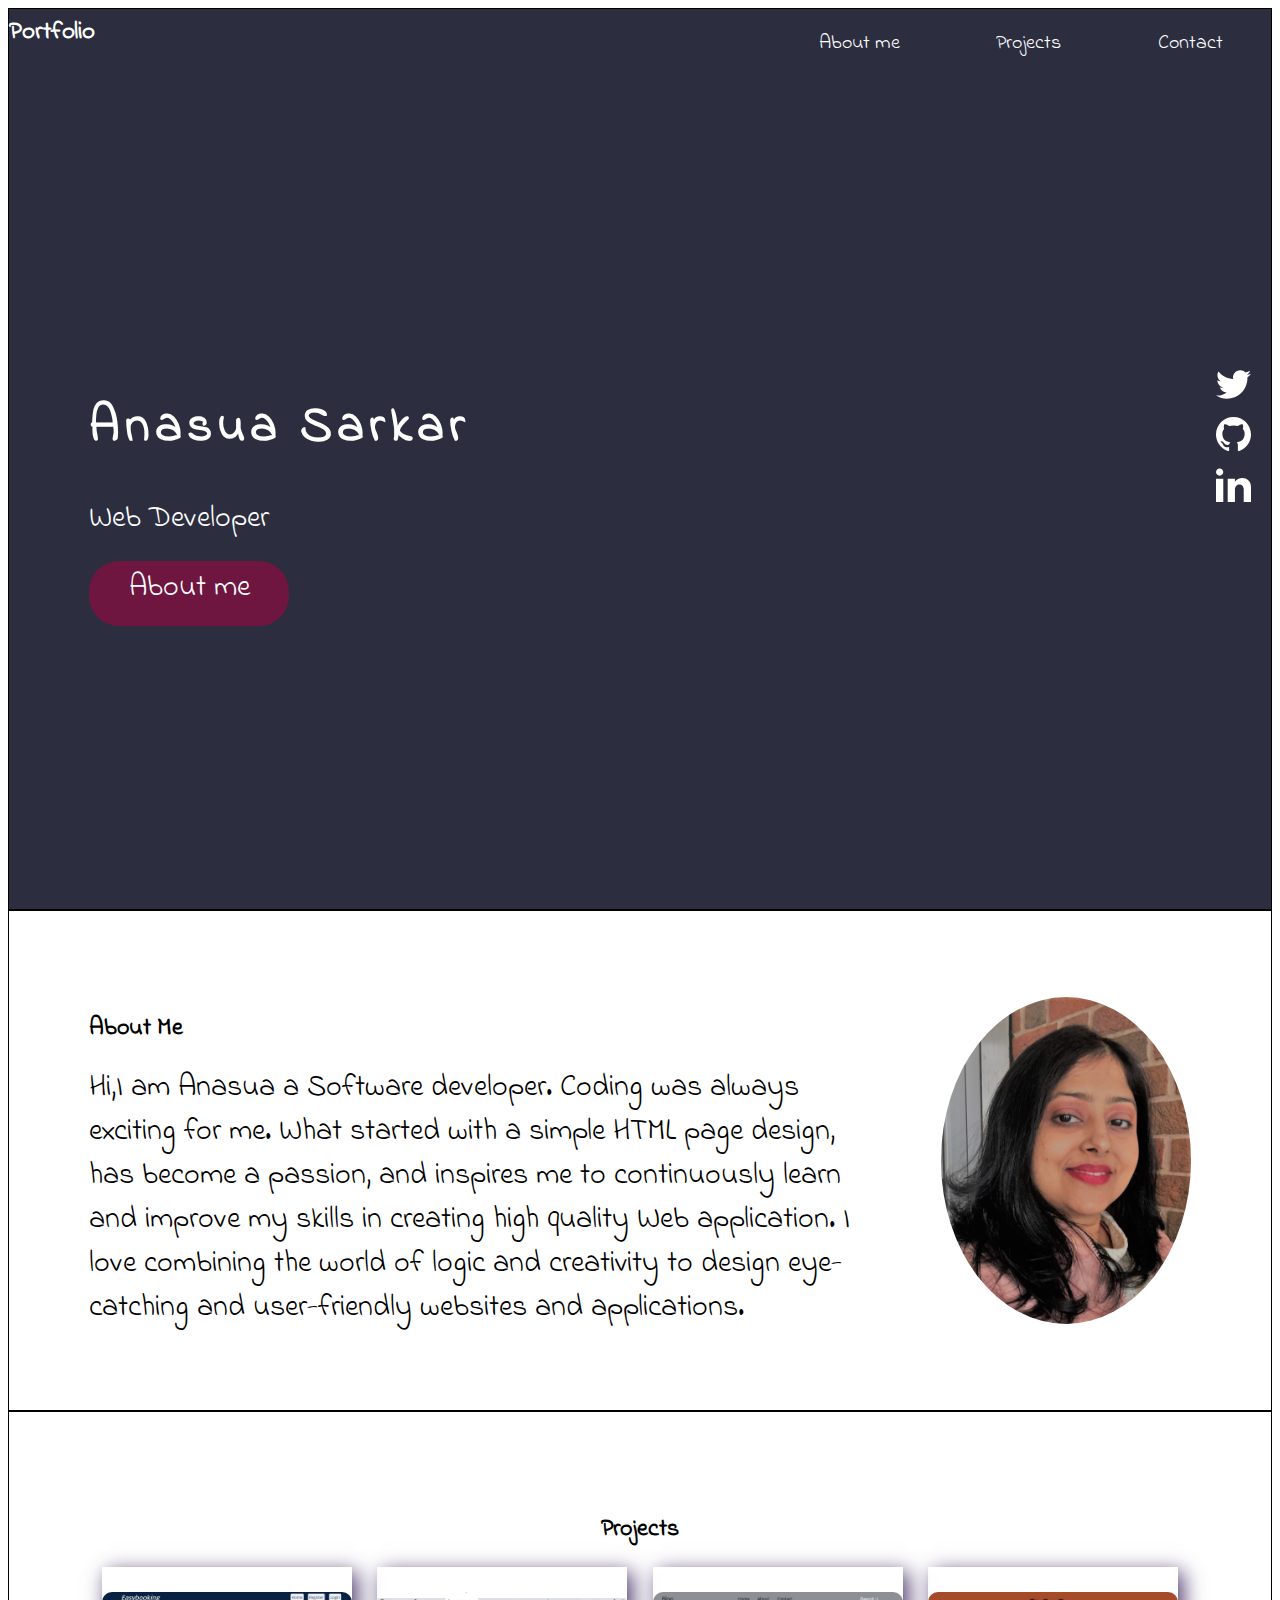
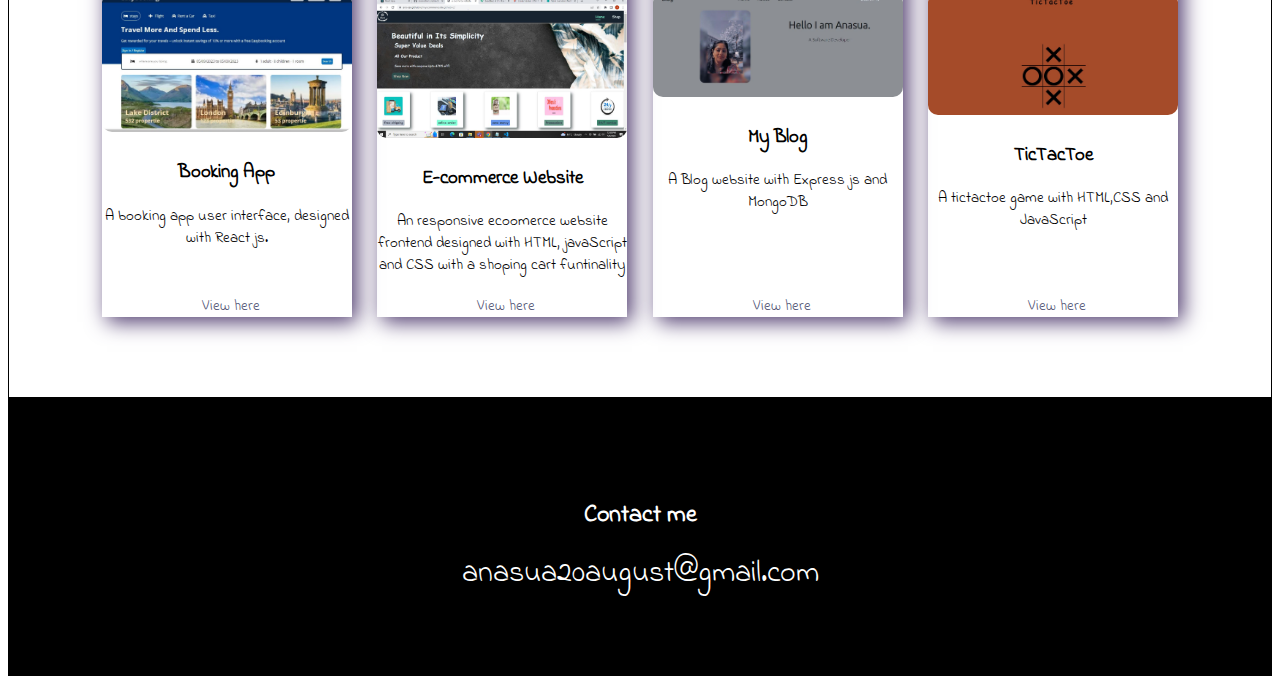
==== index.html @ 1d792365 "Update index.html" ====
<!DOCTYPE html>
<html lang="en">
<head>
    <meta charset="UTF-8">
    <meta http-equiv="X-UA-Compatible" content="IE=edge">
    <meta name="viewport" content="width=device-width, initial-scale=1.0">
    
    <link rel="preconnect" href="https://fonts.googleapis.com">
    <link rel="preconnect" href="https://fonts.gstatic.com" crossorigin>
    <link href="https://fonts.googleapis.com/css2?family=Indie+Flower&display=swap" rel="stylesheet">
    <link rel="stylesheet" href="https://cdnjs.cloudflare.com/ajax/libs/font-awesome/6.4.0/css/all.min.css" integrity="sha512-iecdLmaskl7CVkqkXNQ/ZH/XLlvWZOJyj7Yy7tcenmpD1ypASozpmT/E0iPtmFIB46ZmdtAc9eNBvH0H/ZpiBw==" crossorigin="anonymous" referrerpolicy="no-referrer" />
    <link rel="stylesheet" href="src/styles.css">
    <title>Portfolio</title>
</head>
<body>
    <section class="hero">
        
        <nav>
            <div><h5>Portfolio</h6></div>
            <ul id="nav-list">
                <li><a href="#about-me">About me</a></li>
                <li><a href="#projects">Projects</a></li>
                <li><a href="#contact-me">Contact</a></li>
            </ul>
            <button class="hamburger" id="hamburger"><i class="fa-solid fa-bars"></i> </button>
           
        </nav>
        <div class="hero-area">
           <div class="hero-text">
              <h1>Anasua Sarkar</h1>
                   <p>Web Developer</p>
                   <div class="button"><a href="#about-me">
                      About me</a>
                  </div>
            </div>      
         <div class="socials">
            <div><a href="https://www.twitter.com/@anasuasarkar23" target="_blank" class="social">
                <svg xmlns="http://www.w3.org/2000/svg" fill="#ffffff" width="35" height="35" viewBox="0 0 24 24"><path d="M24 4.557c-.883.392-1.832.656-2.828.775 1.017-.609 1.798-1.574 2.165-2.724-.951.564-2.005.974-3.127 1.195-.897-.957-2.178-1.555-3.594-1.555-3.179 0-5.515 2.966-4.797 6.045-4.091-.205-7.719-2.165-10.148-5.144-1.29 2.213-.669 5.108 1.523 6.574-.806-.026-1.566-.247-2.229-.616-.054 2.281 1.581 4.415 3.949 4.89-.693.188-1.452.232-2.224.084.626 1.956 2.444 3.379 4.6 3.419-2.07 1.623-4.678 2.348-7.29 2.04 2.179 1.397 4.768 2.212 7.548 2.212 9.142 0 14.307-7.721 13.995-14.646.962-.695 1.797-1.562 2.457-2.549z"/></svg>
            </a></div>
            <div><a href="https://www.github.com/ans-sar"  target="_blank" class="social">
                <svg xmlns="http://www.w3.org/2000/svg" fill="#ffffff" width="35" height="35" viewBox="0 0 24 24"><path d="M12 0c-6.626 0-12 5.373-12 12 0 5.302 3.438 9.8 8.207 11.387.599.111.793-.261.793-.577v-2.234c-3.338.726-4.033-1.416-4.033-1.416-.546-1.387-1.333-1.756-1.333-1.756-1.089-.745.083-.729.083-.729 1.205.084 1.839 1.237 1.839 1.237 1.07 1.834 2.807 1.304 3.492.997.107-.775.418-1.305.762-1.604-2.665-.305-5.467-1.334-5.467-5.931 0-1.311.469-2.381 1.236-3.221-.124-.303-.535-1.524.117-3.176 0 0 1.008-.322 3.301 1.23.957-.266 1.983-.399 3.003-.404 1.02.005 2.047.138 3.006.404 2.291-1.552 3.297-1.23 3.297-1.23.653 1.653.242 2.874.118 3.176.77.84 1.235 1.911 1.235 3.221 0 4.609-2.807 5.624-5.479 5.921.43.372.823 1.102.823 2.222v3.293c0 .319.192.694.801.576 4.765-1.589 8.199-6.086 8.199-11.386 0-6.627-5.373-12-12-12z"/></svg>
            </a></div>
            <div><a href="https://www.linkedin.com/in/anasua-sarkar-241109"  class="social"  target="_blank">      
                
                <svg xmlns="http://www.w3.org/2000/svg" fill="#ffffff" width="35" height="35" viewBox="0 0 24 24"><path d="M4.98 3.5c0 1.381-1.11 2.5-2.48 2.5s-2.48-1.119-2.48-2.5c0-1.38 1.11-2.5 2.48-2.5s2.48 1.12 2.48 2.5zm.02 4.5h-5v16h5v-16zm7.982 0h-4.968v16h4.969v-8.399c0-4.67 6.029-5.052 6.029 0v8.399h4.988v-10.131c0-7.88-8.922-7.593-11.018-3.714v-2.155z"/></svg>
            </a></div>
        </div>
    </div>
    </div>
    </section>
    <section class="sub-section" id="about-me">
        <div class="information">
            <h2>About Me</h2>
            <p> Hi,I am Anasua a Software developer. Coding was always exciting for me.  What started with a simple HTML page design, has become a passion, and inspires me to continuously learn and improve my skills in creating high quality Web application.
                I love combining the world of logic and creativity to design eye-catching and user-friendly websites and applications.
            </p>
        </div>
        <div class="headshot-container">
            <img class="headshot" src="src\image\myImage.jpeg" alt="Anasua Sarkar"/>
        </div>
    </section>
    <section class="project-sub-section" id="projects">
        <h2>Projects</h2>
        <div class="project-container">
            <div class="project-card">
                <img src="src\image\bookingapp.JPG" class="project-image">
                <h3>Booking App</h3>
                <p class='subtext'>A booking app user interface, designed with React js.</p>
                
                <div class='link'><a href="https://anasuaeasybooking.netlify.app/" target="_blank"><p class='subtext'>View here</p></a></div>
            </div>
            <div class="project-card">
                <img src="src\image\ecommercesite.JPG" class="project-image">
                <h3>E-commerce Website</h3>
                <p class='subtext'>An responsive ecoomerce website frontend designed with HTML, javaScript and CSS with a shoping cart funtinality </p>
                
                <div class='link'><a href="https://ans-sar.github.io/myecommercesite.github.io"  target="_blank"><p class='subtext'>View here</p></a></div>
            </div>
            <div class="project-card">
                <img src="src\image\myblog.JPG" class="project-image">
                <h3>My Blog</h3>
                <p class='subtext'>A Blog website with Express js and MongoDB</p>
                
                <div class='link'><a href="https://anasua-blog.cyclic.app"  target="_blank"><p class='subtext'>View here</p></a></div>
            </div>
            <div class="project-card">
                <img src="src\image\tictact.jpg" class="project-image">
                <h3>TicTacToe</h3>
                <p class='subtext'>A tictactoe game with HTML,CSS and JavaScript</p>
                
                <div class='link'><a href="https://anasua-tictactoe-game.netlify.app" target="_blank"><p class='subtext'>View here</p></a></div>
            </div>
            
        </div>
    </section>
    <footer id="contact-me">
        <div class="contact-me">
        <h2>Contact me</h2>
        <p>anasua20august@gmail.com</p>
    </div>
    </footer>
    <script src="src/app.js"></script>
</body>
</html>
---- src/styles.css ----
body{
    font-family:'indie flower',sans-serif;
}
section{
    
    background-color:white;
    border : solid black 1px;
}
.hero{
    background-color: #2c2e3f;
    height: 100vh; 
    color: white;
    font-size: 30px;
}
nav{
    display:flex;
    justify-content: space-between;
}
ul{
    display: flex;
    list-style-type: none;
    width: 500px;
    justify-content:space-around;
    font-size: 20px;
}
ul.show{
    display:block
}

li{    
    text-decoration: none;
    cursor: pointer;

}
a{
    text-decoration: none;
    color: white;
}
.hamburger{
    display: none;
}

h1{
    font-size: 50px;
    letter-spacing: 5px;
}
h5{ margin-top: 5px;
    margin-right: 10px;;
}
p{    margin:0;
    font-size: 30px;
   font-weight: 100;
}
@media only screen and (max-width:1000px){
  
    footer p{
      
        font-size: 25px;
    }
    footer h2{
       
     font-size: 20px;}
}

@media only screen and (max-width:1000px){
    .hamburger {
        display: block;
        border: 0;
        background-color: transparent;
        color: white;
        font-size: 30px;
        margin: 20px;
       
        }
    ul{ 
        
        display:none;
        background-color: #4e5172;
        margin:0px;
    }
    ul.show{display:block;}
    
    nav{
        display:flex;
        flex-direction:row-reverse;
        background-color: #4e5172;

    }
    h5{display:none;}
   
}



.subtext{
    font-size: 15px;
    font-weight: 300px
}
.hero-area{
    display: flex;
    height: 100%;
    justify-content: space-between;
    align-items: center;
}
.hero-text{
    margin-left: 80px;
    margin-bottom: 100px;
}

.subtext {
    font-size: 15px;
    font-weight: 300;
}
.link{
    bottom: 0;
    color:#4e5172;
    /* justify-content: center; */
    
    align-items: center;
    position: absolute;
}
.link a{
    text-decoration: none;
    color:#4e5172;
    cursor: pointer;
}
.button{
    width:200px;
    height: 60px;
    border-radius: 30px;
    background-color:#6e163f;
    text-align: center;
    font-size: 30px;
    font-weight: 200;
    padding-top: 5px;
    margin-top: 20px;
}

.button:hover {
    background-color: #ef744b;
}

.button:active {
    background-color: #A9A9A9;
    color: #808080;
}

.socials {
    padding-bottom: 200px;
}

.logo {
    height: 80px;
    margin: 30px;
}
.social {
    margin: 20px;
}

.sub-section {
    display: flex;
    justify-content: space-around;
    padding: 80px;
   
}

.project-sub-section {
    display: flex;
    flex-direction: column;
    text-align: center;
    padding: 80px;
    
}

.headshot {
            width: 250px;
    border-radius: 50%;
    margin-left: 80px;
}

.headshot-container {
    display: flex;
    align-items: center;
    }
.project-card{
    width:250px;
    height: 350px;
   
    box-shadow:5px 5px 20px rgb(77, 57, 109) ;
}
.project-container{
    display: flex;
    justify-content: space-around;
    position: relative;
}
@media only screen and (max-width: 1000px) {
    hero{display: flex;
        flex-direction: column;
        background-color: #2c2e3f;
        height: 100vh; 
        color: white;
        font-size: 20px;
    }
  
}
@media only screen and (max-width: 1000px) {
    
    .project-container {
        display: flex;
        flex-wrap: wrap;
    }

   
}
@media only screen and (max-width: 1000px){
   
   .information{
text-align: center;
   } 
   .information p{
    font-size: 20px;
   }
   .sub-section {
        display: flex;
        flex-wrap: wrap;
       
    }
    .headshot-container {
        display: flex;
       flex-wrap:wrap;
        }
   .headshot {
        width: 100px;
border-radius: 50%;
margin-left: 10px;
}
}
.project-image{
    margin-top:25px;
    width:250px;
   
    border-radius: 10px;
}
.link p{
   margin-left: 100px;
   
}
footer{
    background-color: black;
    color: white;
    align-items: center;
    padding: 80px;
}
.contact-me{
    display:flex;
    flex-direction: column;
    align-items: center;
    justify-content: center;
}
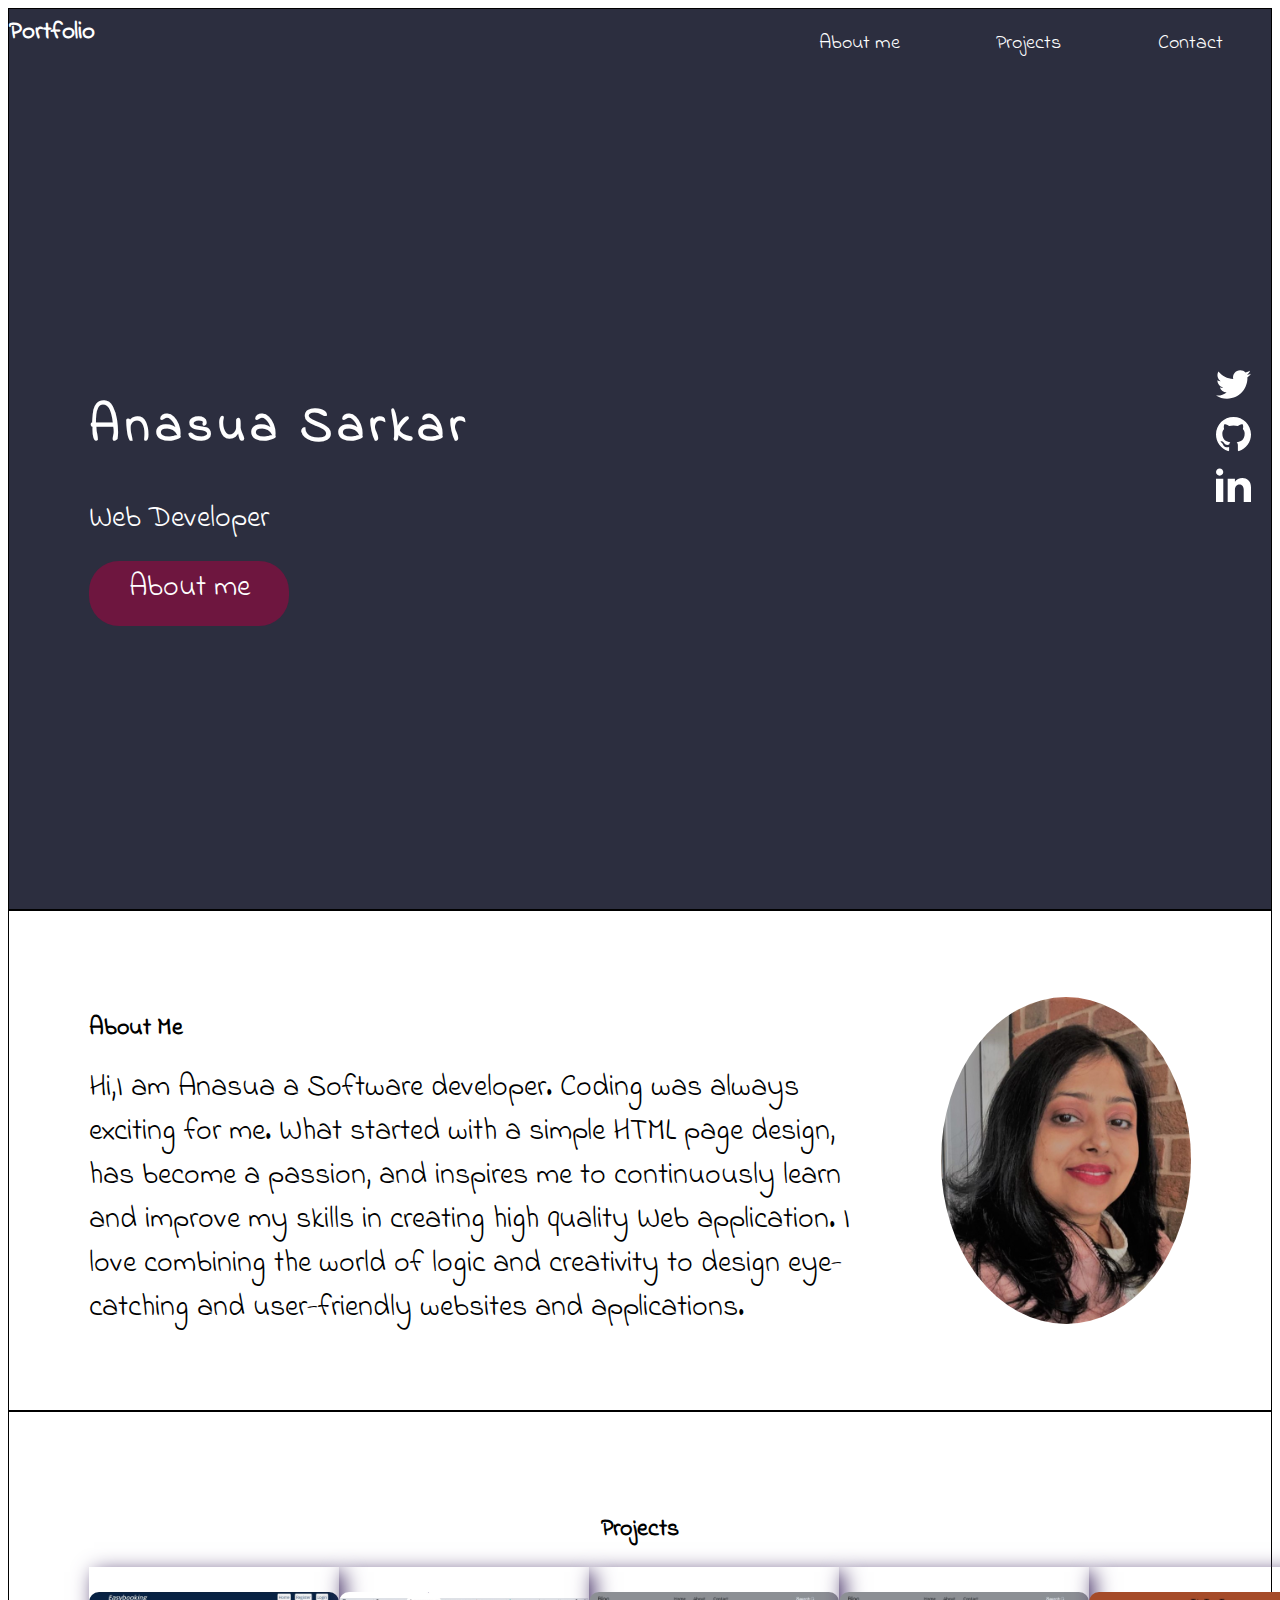
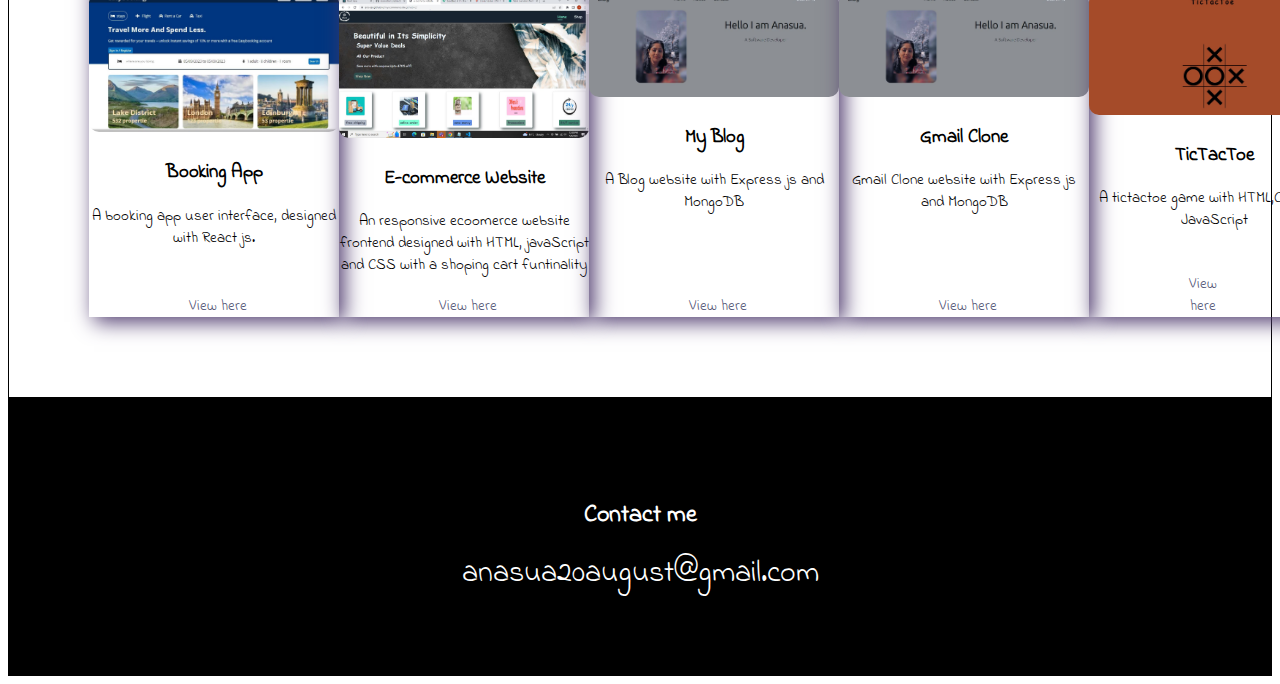
==== commit fe315d10: "Update index.html" ====
--- a/index.html
+++ b/index.html
@@ -83,6 +83,13 @@
                 
                 <div class='link'><a href="https://anasua-blog.cyclic.app"  target="_blank"><p class='subtext'>View here</p></a></div>
             </div>
+             <div class="project-card">
+                <img src="src\image\myblog.JPG" class="project-image">
+                <h3>Gmail Clone</h3>
+                <p class='subtext'>Gmail Clone website with Express js and MongoDB</p>
+                
+                <div class='link'><a href="https://gmailclone-obj4.onrender.com"  target="_blank"><p class='subtext'>View here</p></a></div>
+            </div>
             <div class="project-card">
                 <img src="src\image\tictact.jpg" class="project-image">
                 <h3>TicTacToe</h3>
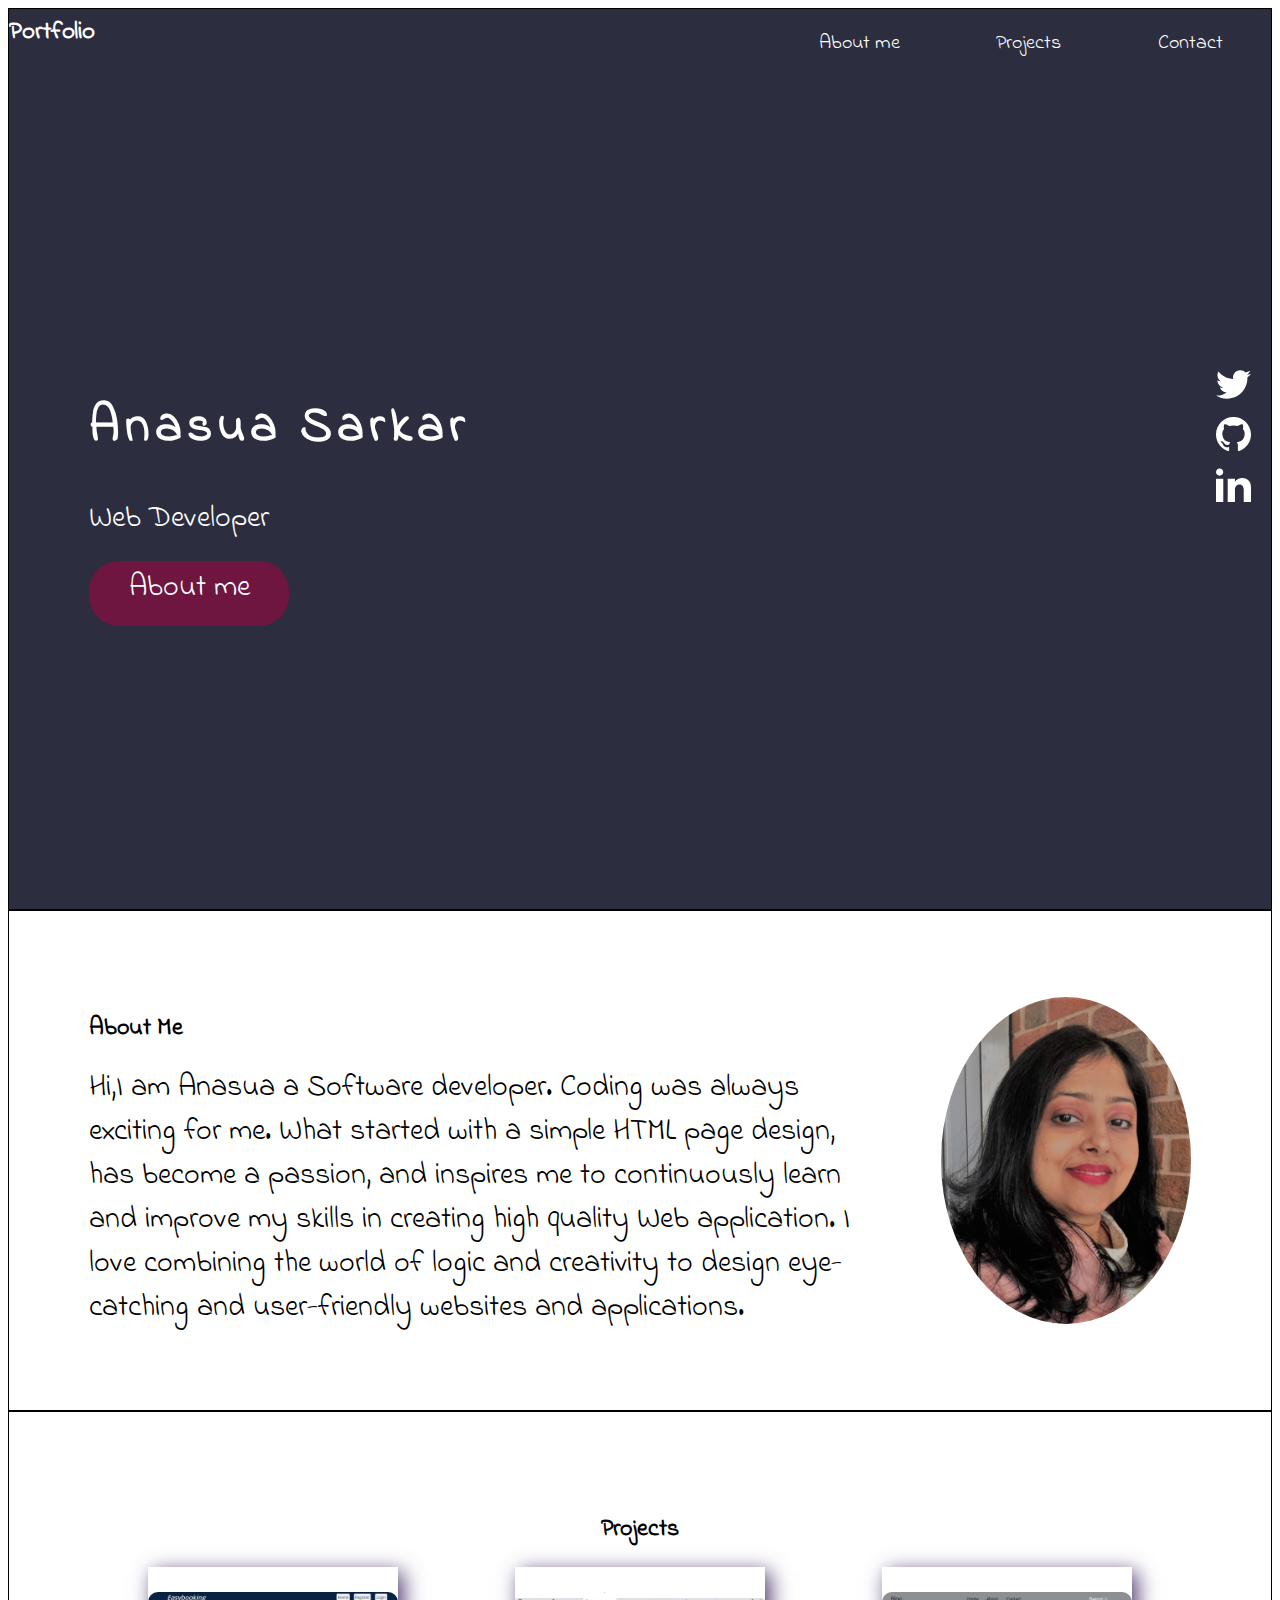
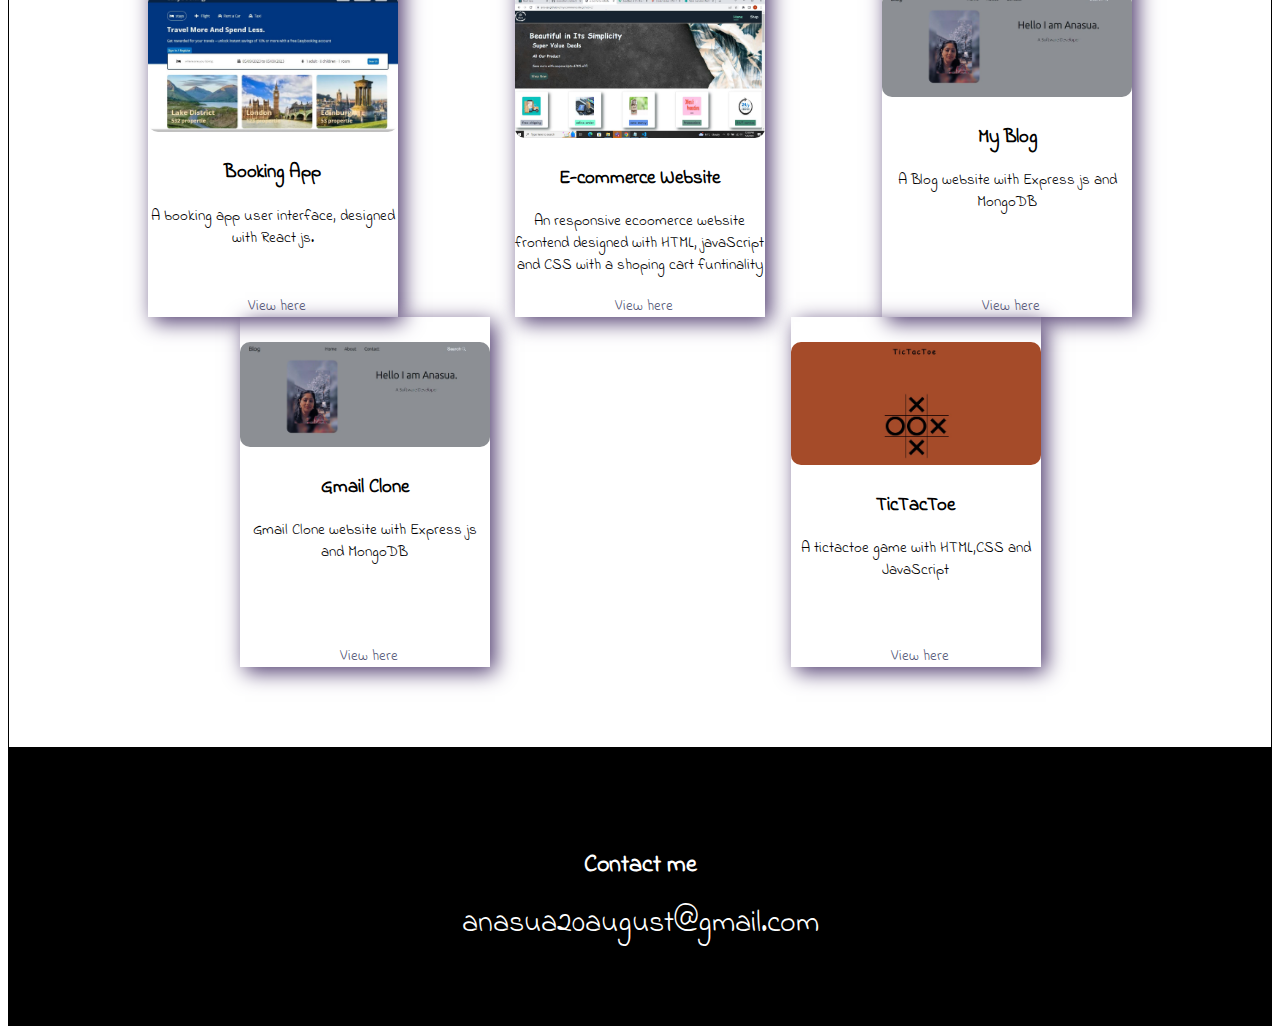
==== commit 53b3686a: "Update index.html" ====
--- a/index.html
+++ b/index.html
@@ -83,6 +83,8 @@
                 
                 <div class='link'><a href="https://anasua-blog.cyclic.app"  target="_blank"><p class='subtext'>View here</p></a></div>
             </div>
+        </div>
+        <div class="project-container">
              <div class="project-card">
                 <img src="src\image\myblog.JPG" class="project-image">
                 <h3>Gmail Clone</h3>
@@ -97,7 +99,7 @@
                 
                 <div class='link'><a href="https://anasua-tictactoe-game.netlify.app" target="_blank"><p class='subtext'>View here</p></a></div>
             </div>
-            
+        </div>
         </div>
     </section>
     <footer id="contact-me">
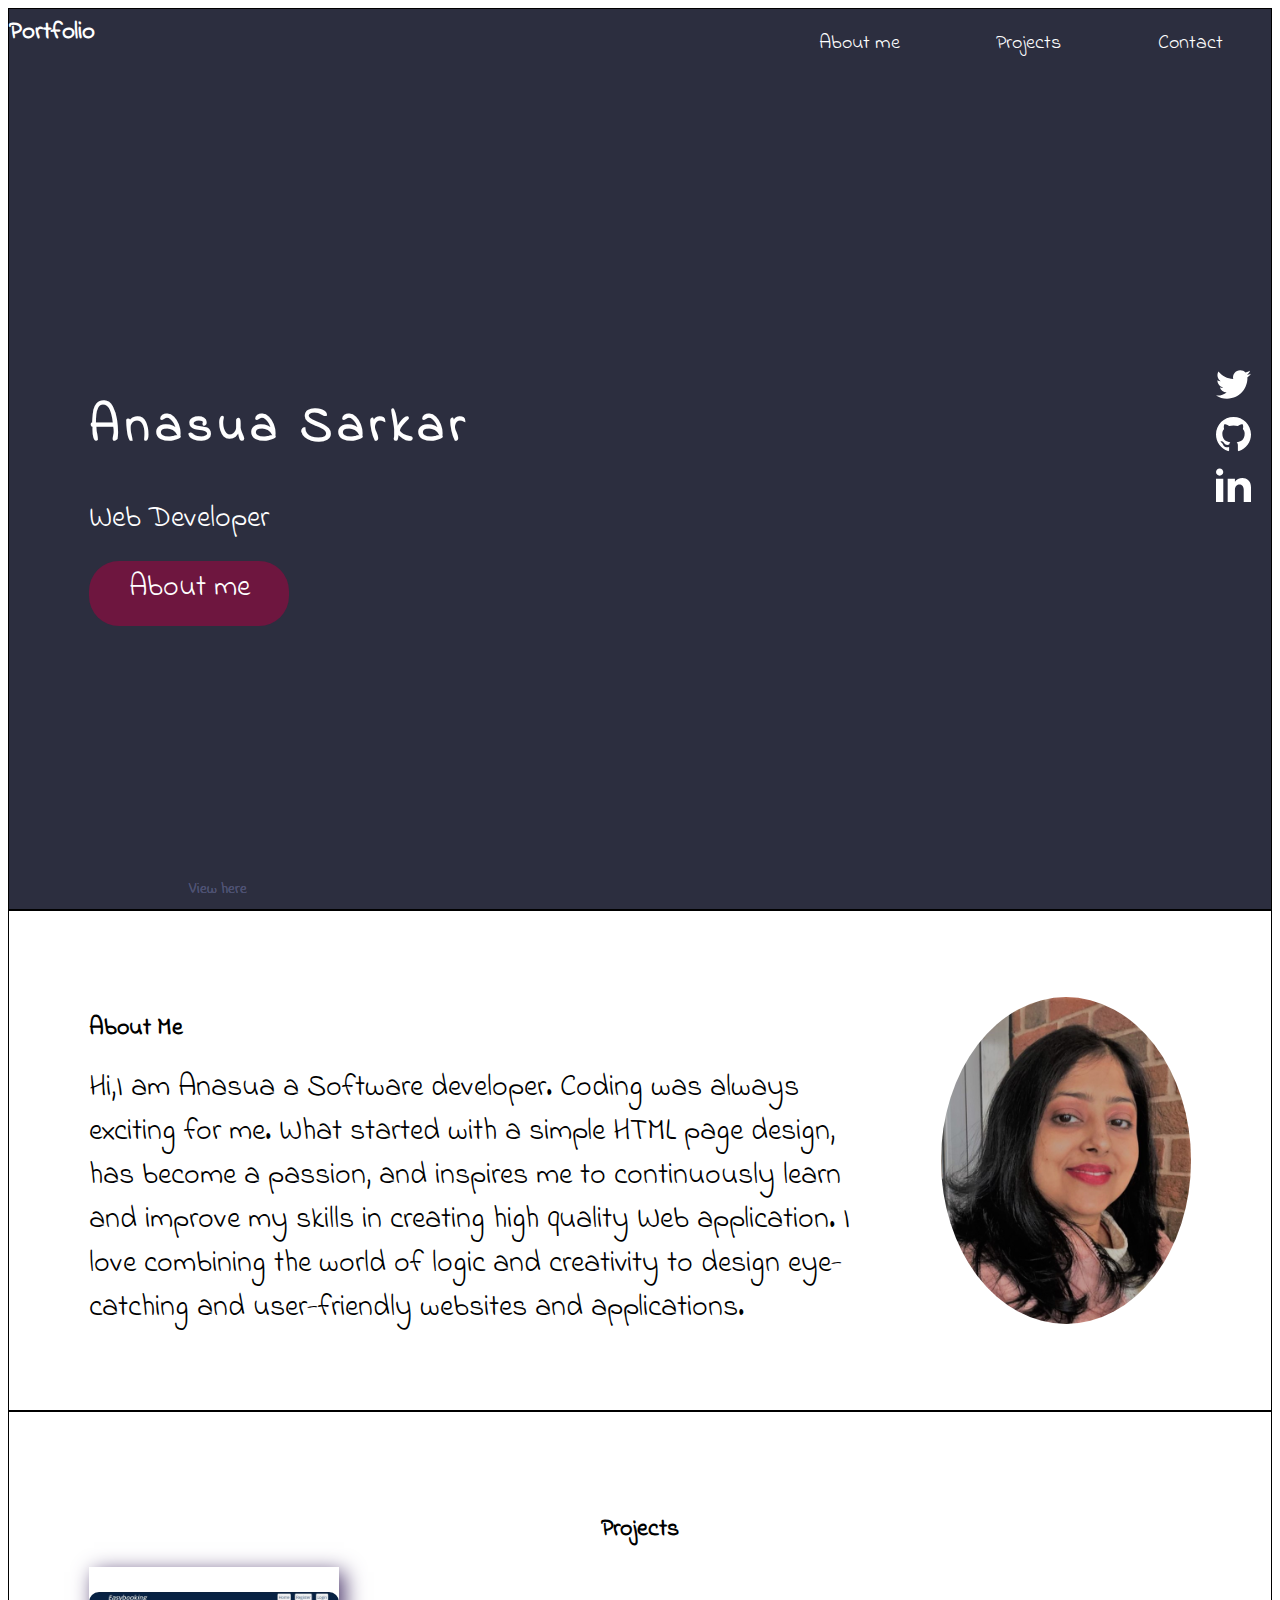
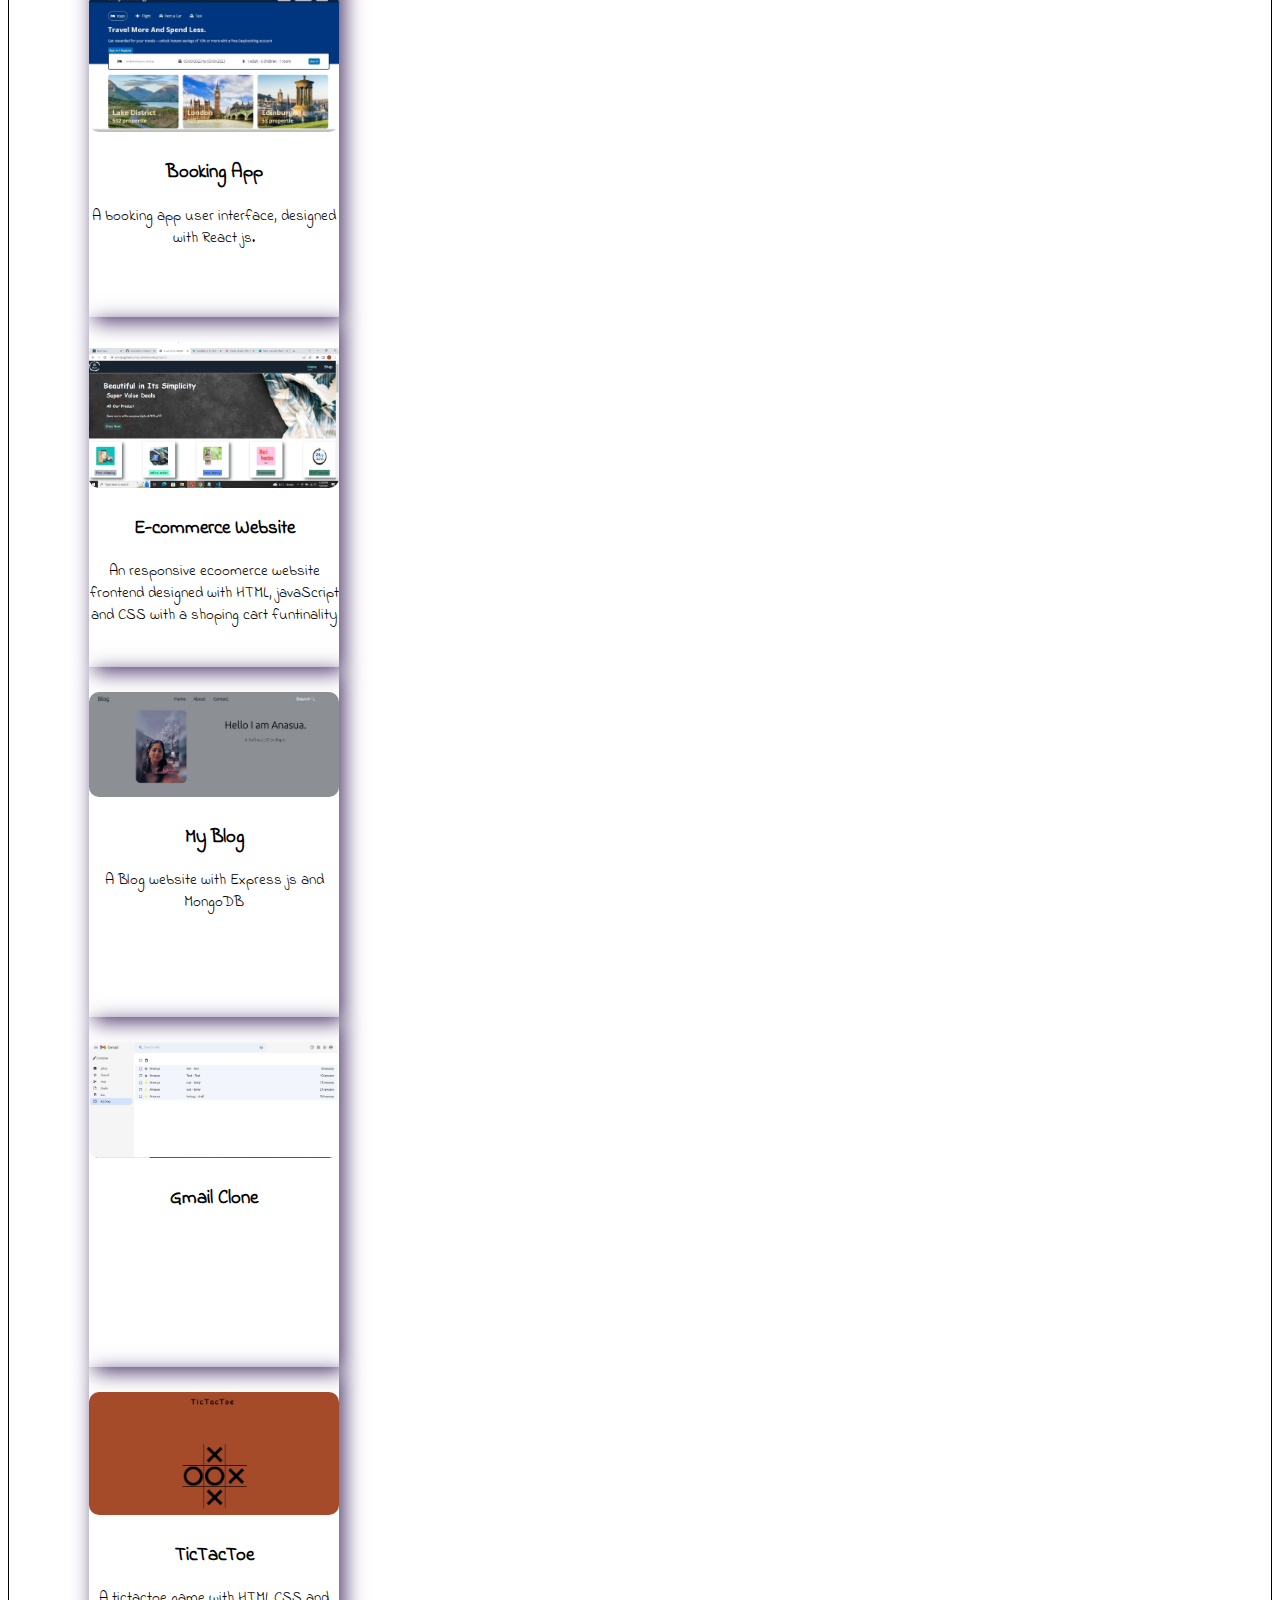
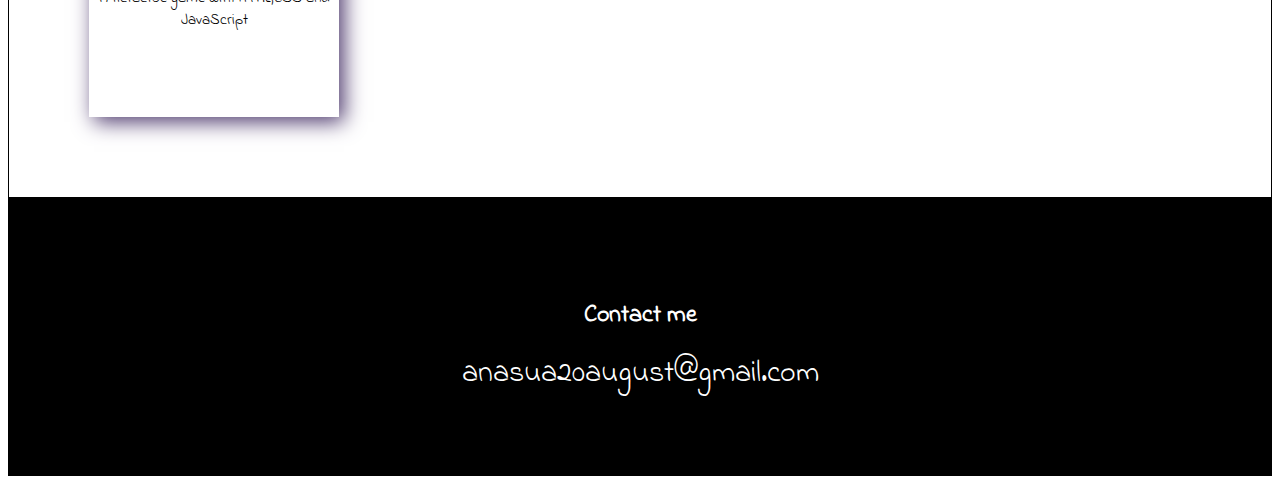
==== commit 110ef405: "Update index.html" ====
--- a/index.html
+++ b/index.html
@@ -86,9 +86,10 @@
         </div>
         <div class="project-container">
              <div class="project-card">
-                <img src="src\image\myblog.JPG" class="project-image">
+                <img src="src\image\Capture.JPG" class="project-image">
                 <h3>Gmail Clone</h3>
-                <p class='subtext'>Gmail Clone website with Express js and MongoDB</p>
+                <p class='subtext'A Gmail Clone built with Mern Stack. You can compose a new e-mail, send real time emails with options of Inbox, Drafts, Starred options etc
+                    Technologies Used: Frontend: React.js & Material UI,Backend: Node.js & Express.js,Database: MongoDB,Others: smtpjs</p>
                 
                 <div class='link'><a href="https://gmailclone-obj4.onrender.com"  target="_blank"><p class='subtext'>View here</p></a></div>
             </div>
--- a/src/styles.css
+++ b/src/styles.css
@@ -185,13 +185,15 @@
 .project-card{
     width:250px;
     height: 350px;
-   
-    box-shadow:5px 5px 20px rgb(77, 57, 109) ;
-}
+       box-shadow:5px 5px 20px rgb(77, 57, 109) ;
+   
 .project-container{
     display: flex;
     justify-content: space-around;
     position: relative;
+     padding-bottom: 10px;
+    margin-top: 10px;
+}
 }
 @media only screen and (max-width: 1000px) {
     hero{display: flex;
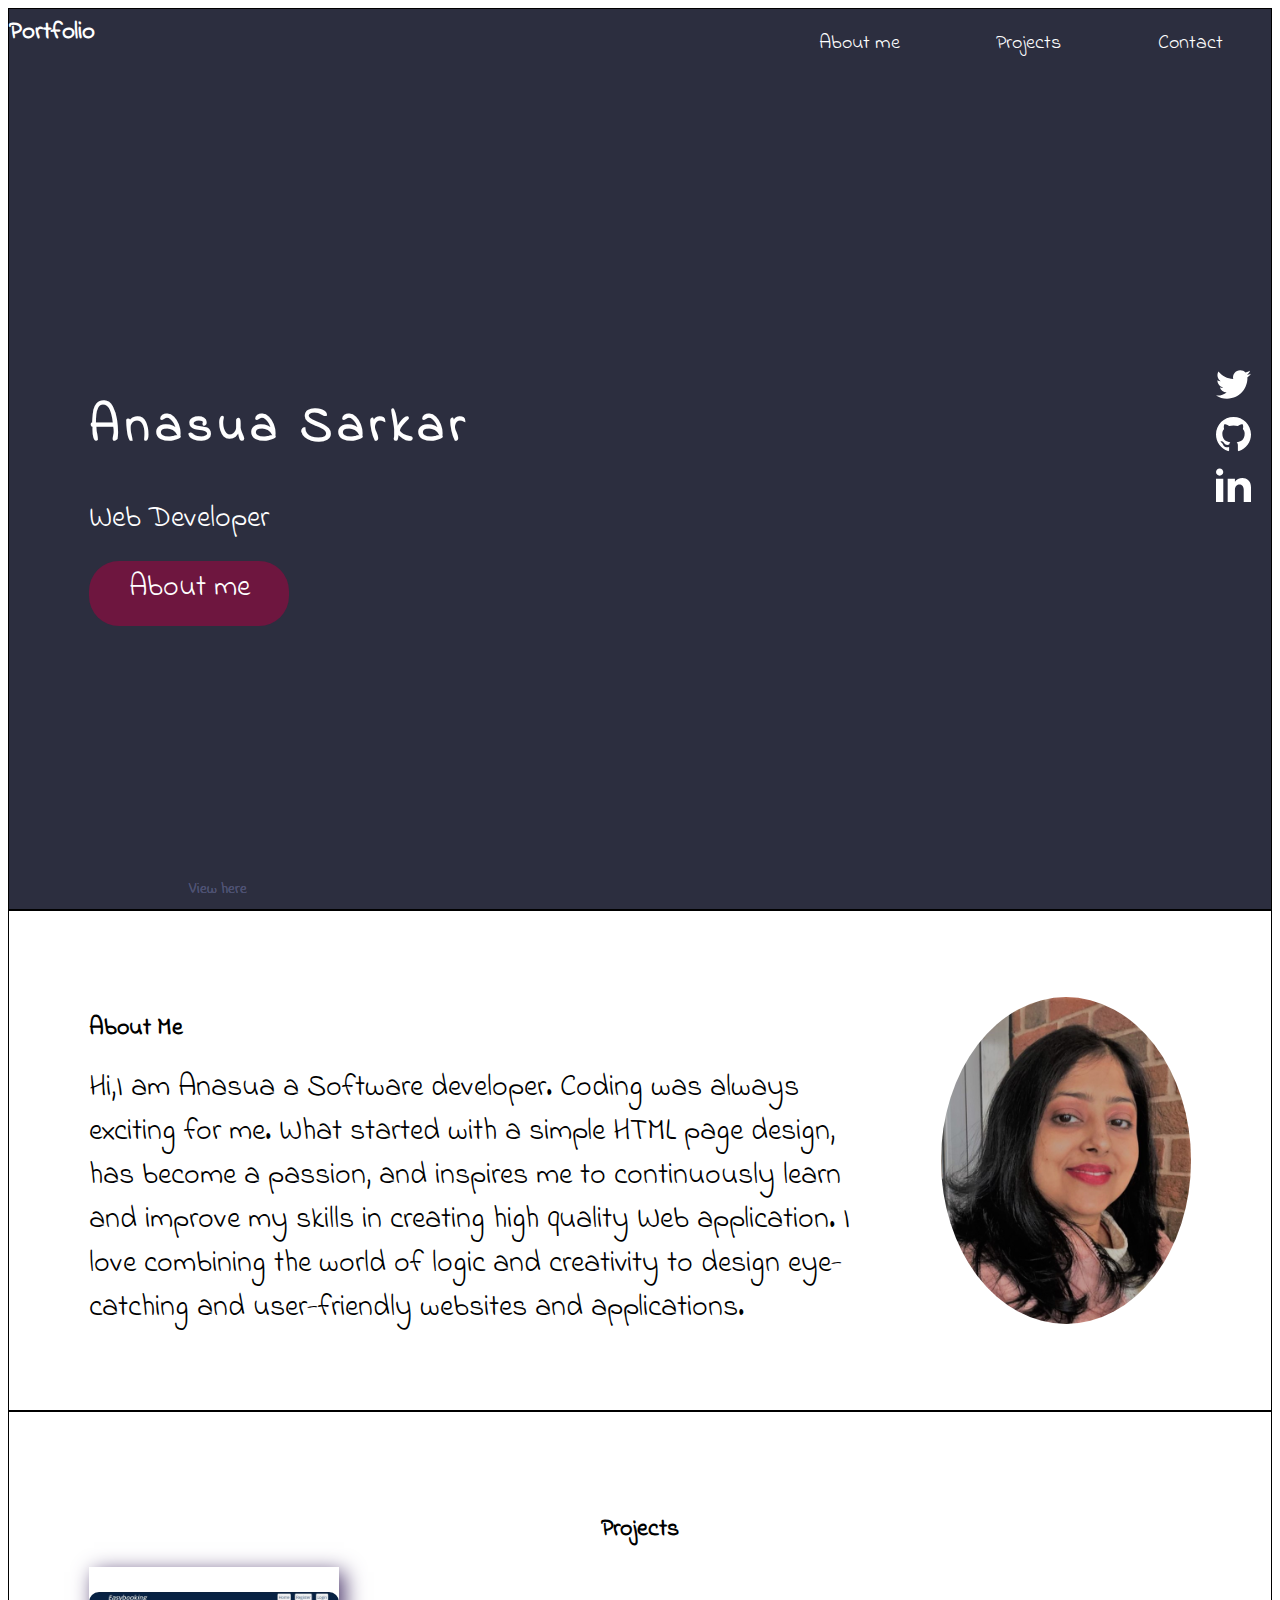
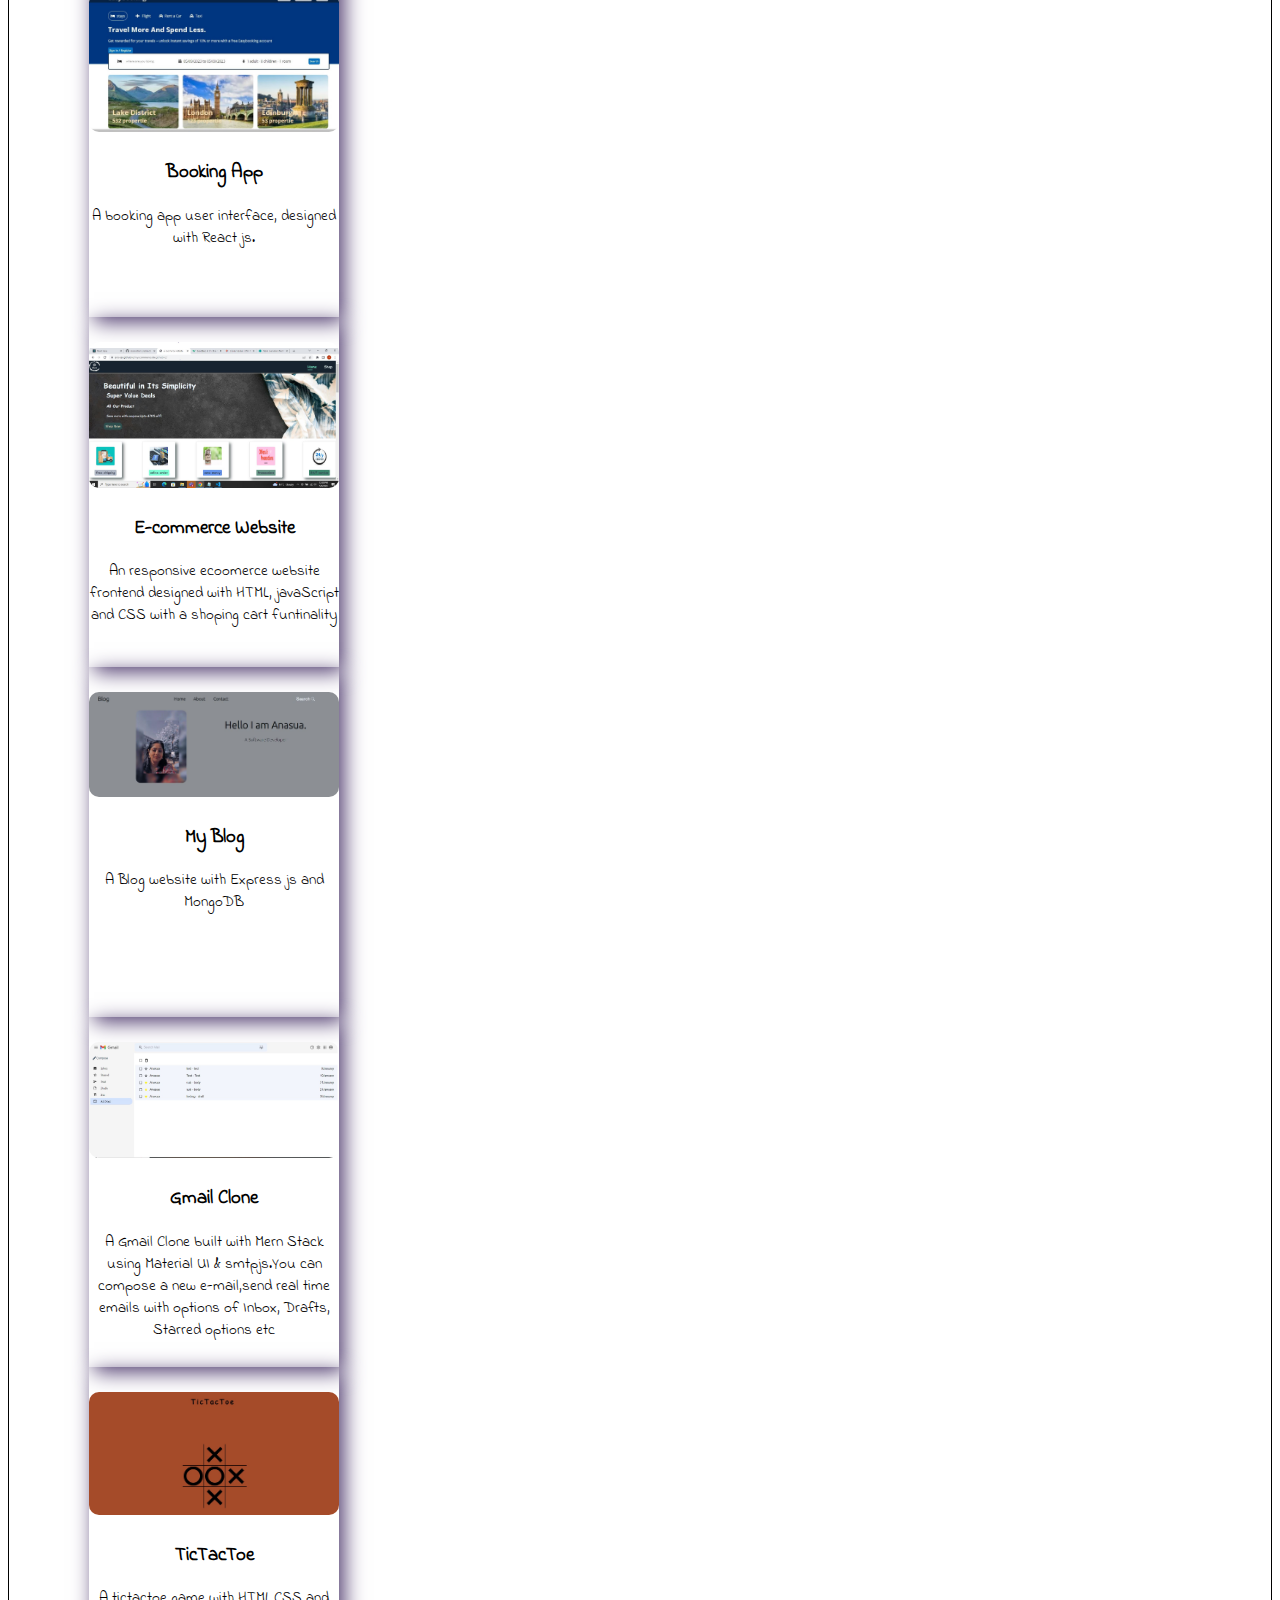
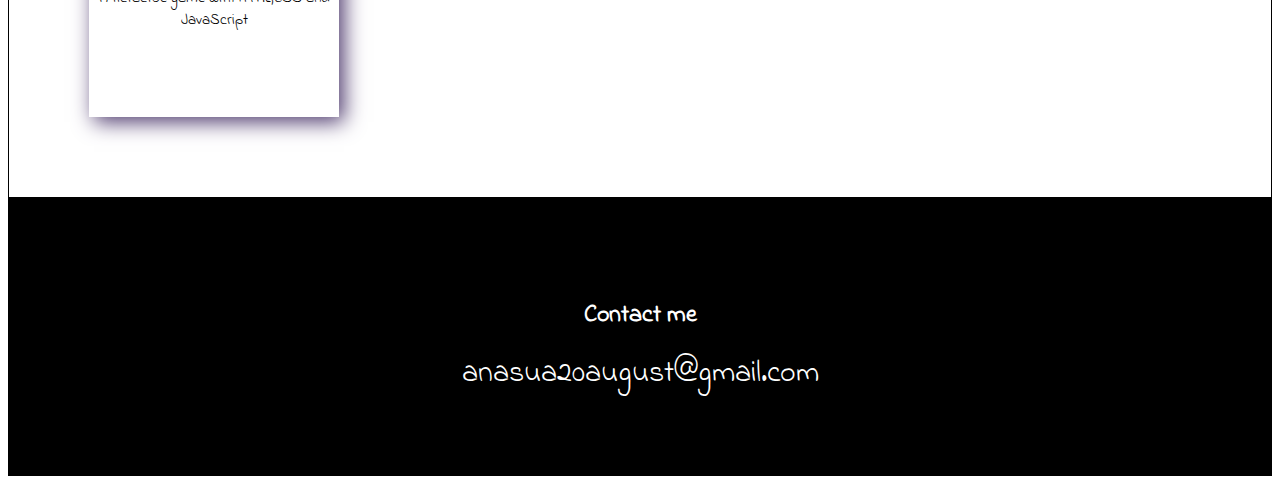
==== commit e9c3c3e8: "Update index.html" ====
--- a/index.html
+++ b/index.html
@@ -88,8 +88,8 @@
              <div class="project-card">
                 <img src="src\image\Capture.JPG" class="project-image">
                 <h3>Gmail Clone</h3>
-                <p class='subtext'A Gmail Clone built with Mern Stack. You can compose a new e-mail, send real time emails with options of Inbox, Drafts, Starred options etc
-                    Technologies Used: Frontend: React.js & Material UI,Backend: Node.js & Express.js,Database: MongoDB,Others: smtpjs</p>
+                <p class='subtext'>A Gmail Clone built with Mern Stack using Material UI & smtpjs.You can compose a new e-mail,send real time emails with options of Inbox, Drafts, Starred options etc
+                    </p>
                 
                 <div class='link'><a href="https://gmailclone-obj4.onrender.com"  target="_blank"><p class='subtext'>View here</p></a></div>
             </div>
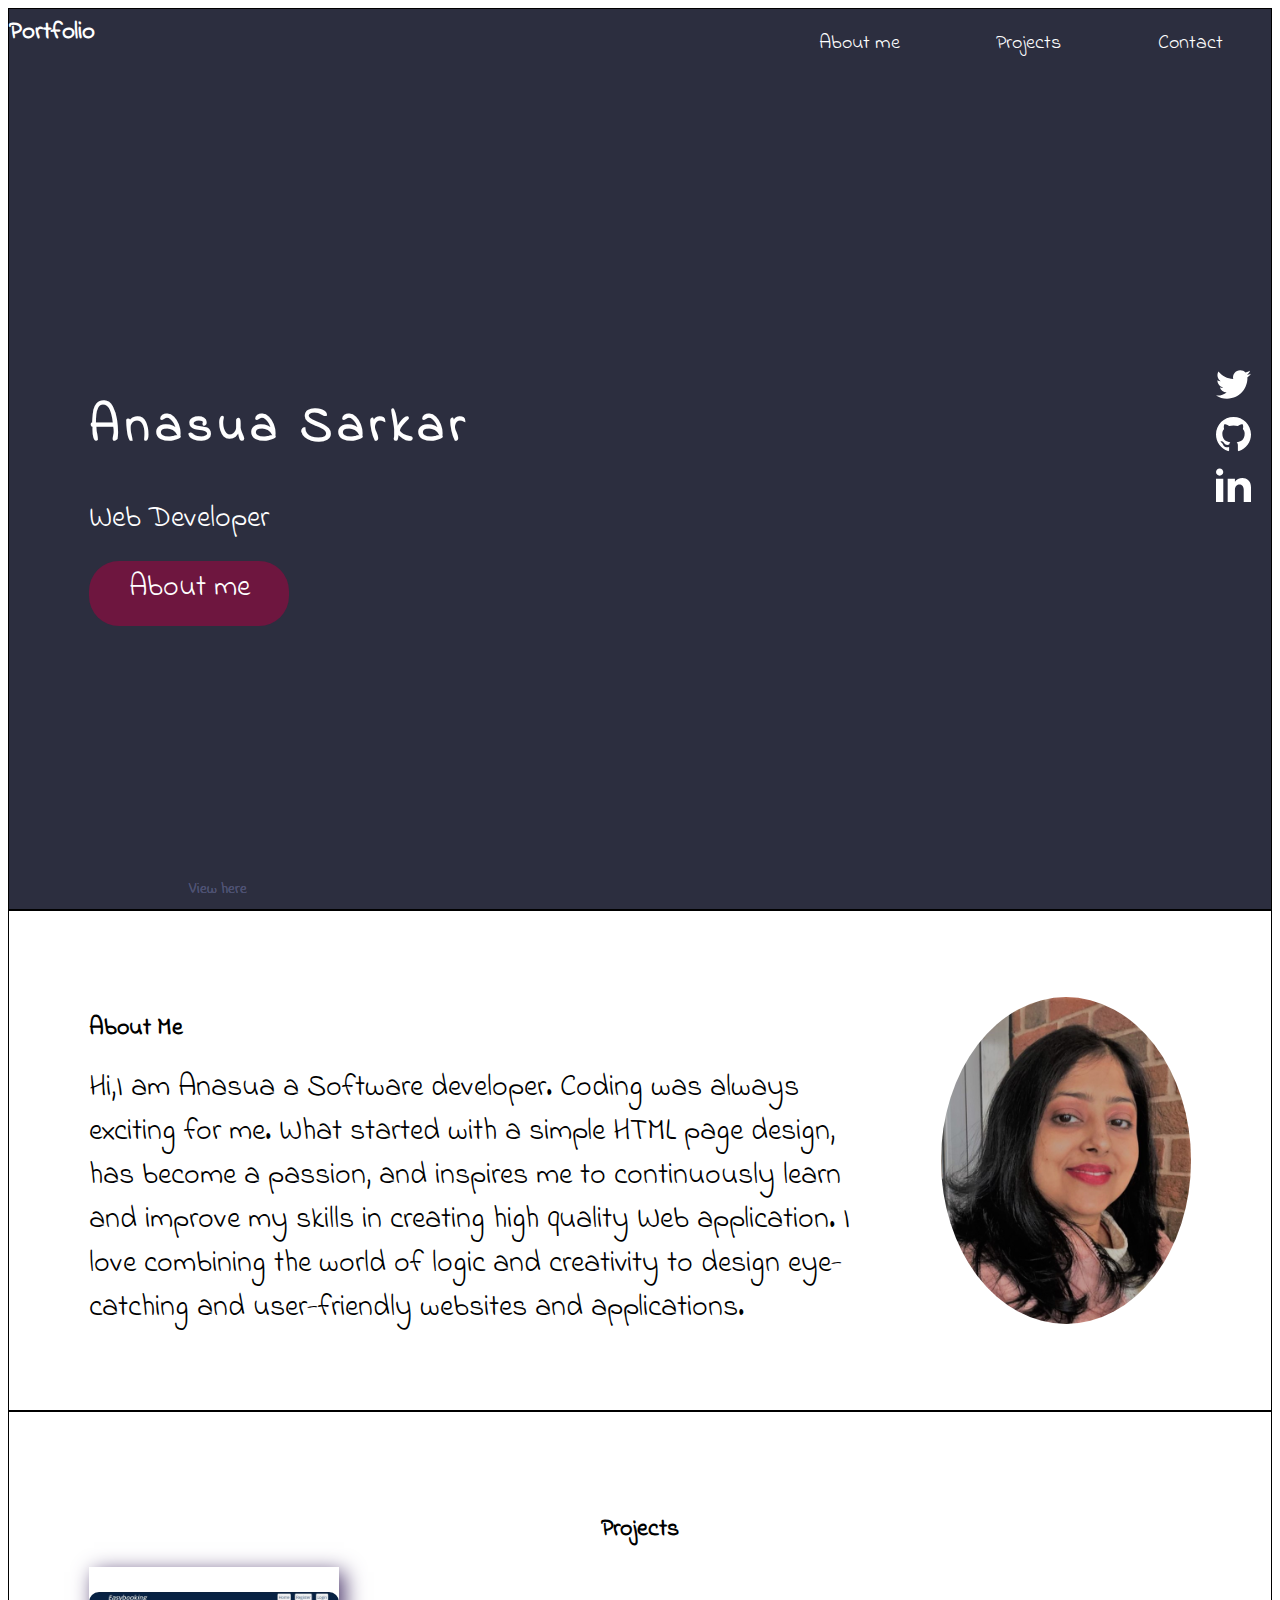
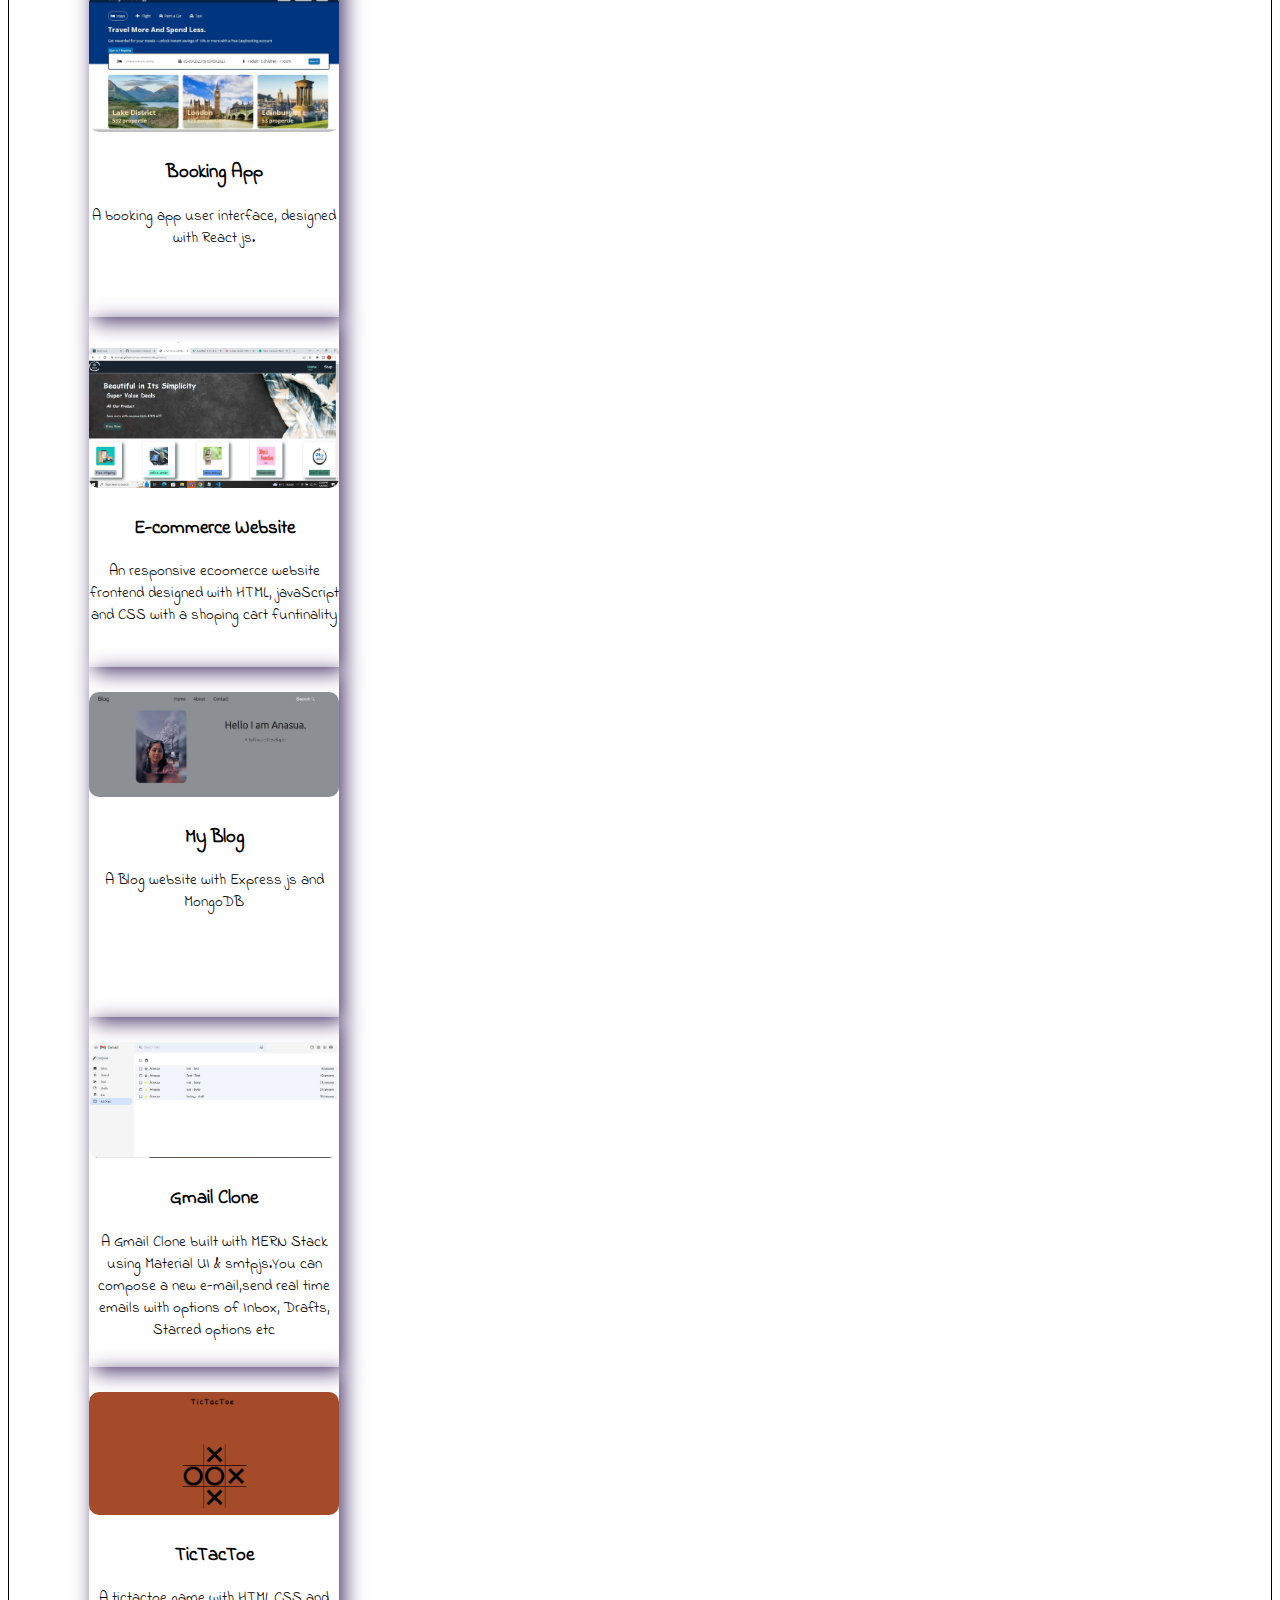
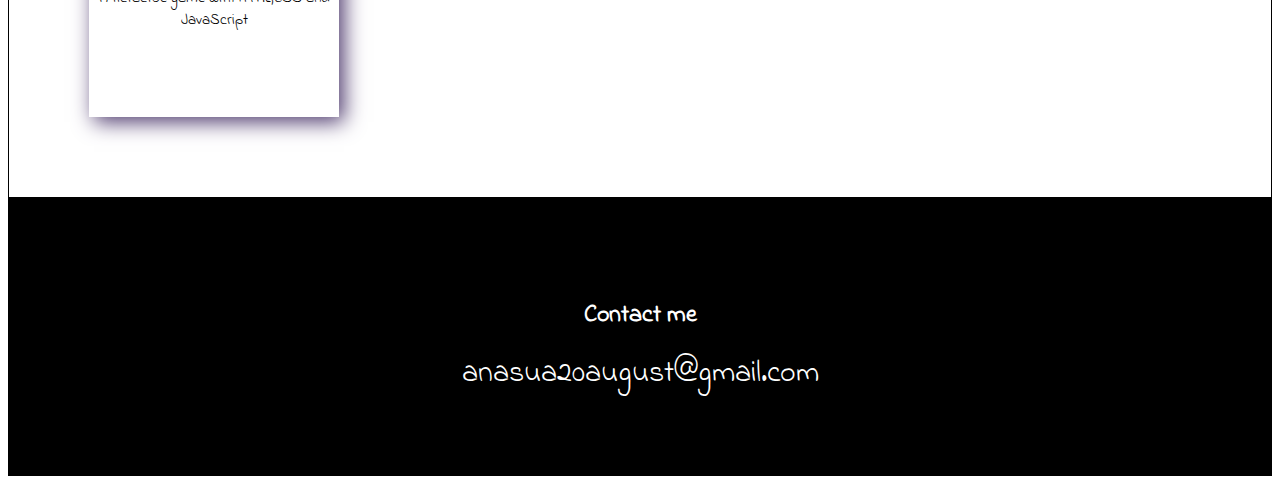
==== commit 7aa5e379: "Update index.html" ====
--- a/index.html
+++ b/index.html
@@ -88,8 +88,7 @@
              <div class="project-card">
                 <img src="src\image\Capture.JPG" class="project-image">
                 <h3>Gmail Clone</h3>
-                <p class='subtext'>A Gmail Clone built with Mern Stack using Material UI & smtpjs.You can compose a new e-mail,send real time emails with options of Inbox, Drafts, Starred options etc
-                    </p>
+                <p class='subtext'>A Gmail Clone built with MERN Stack using Material UI & smtpjs.You can compose a new e-mail,send real time emails with options of Inbox, Drafts, Starred options etc</p>
                 
                 <div class='link'><a href="https://gmailclone-obj4.onrender.com"  target="_blank"><p class='subtext'>View here</p></a></div>
             </div>
